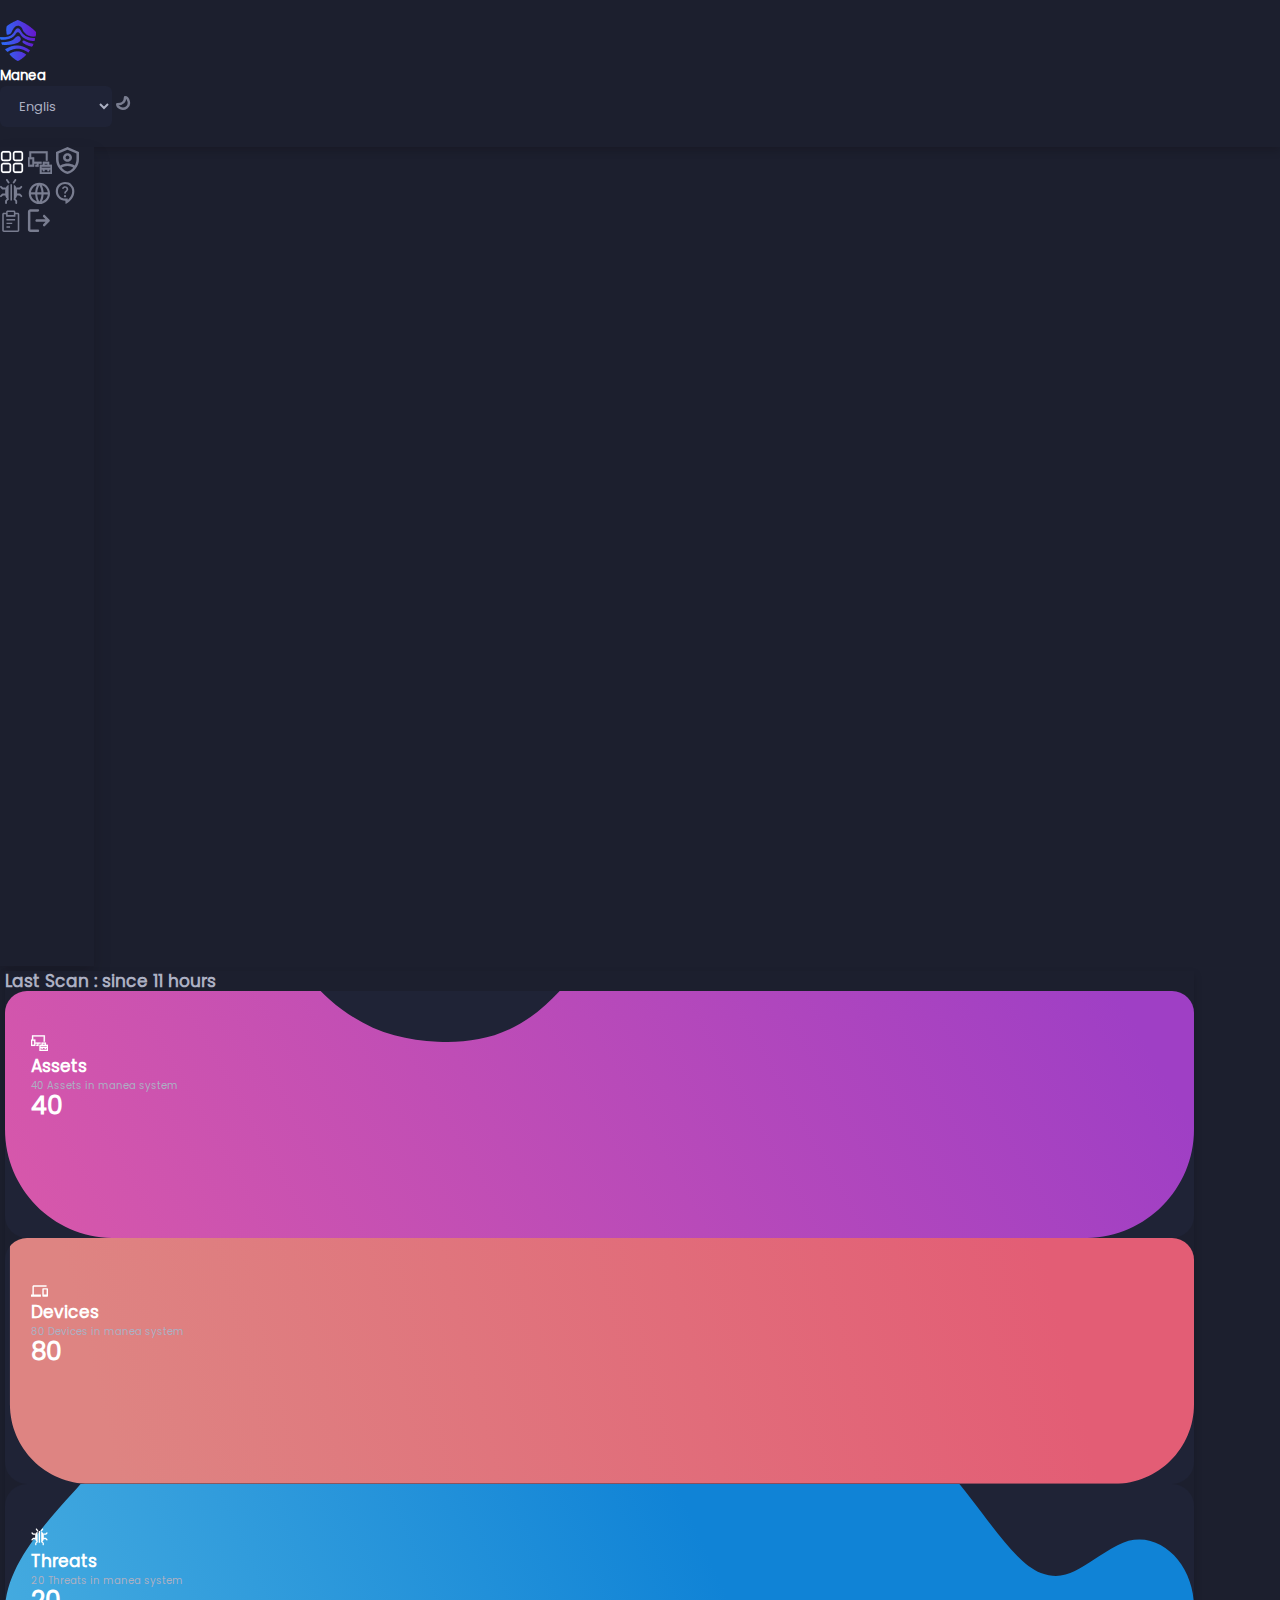
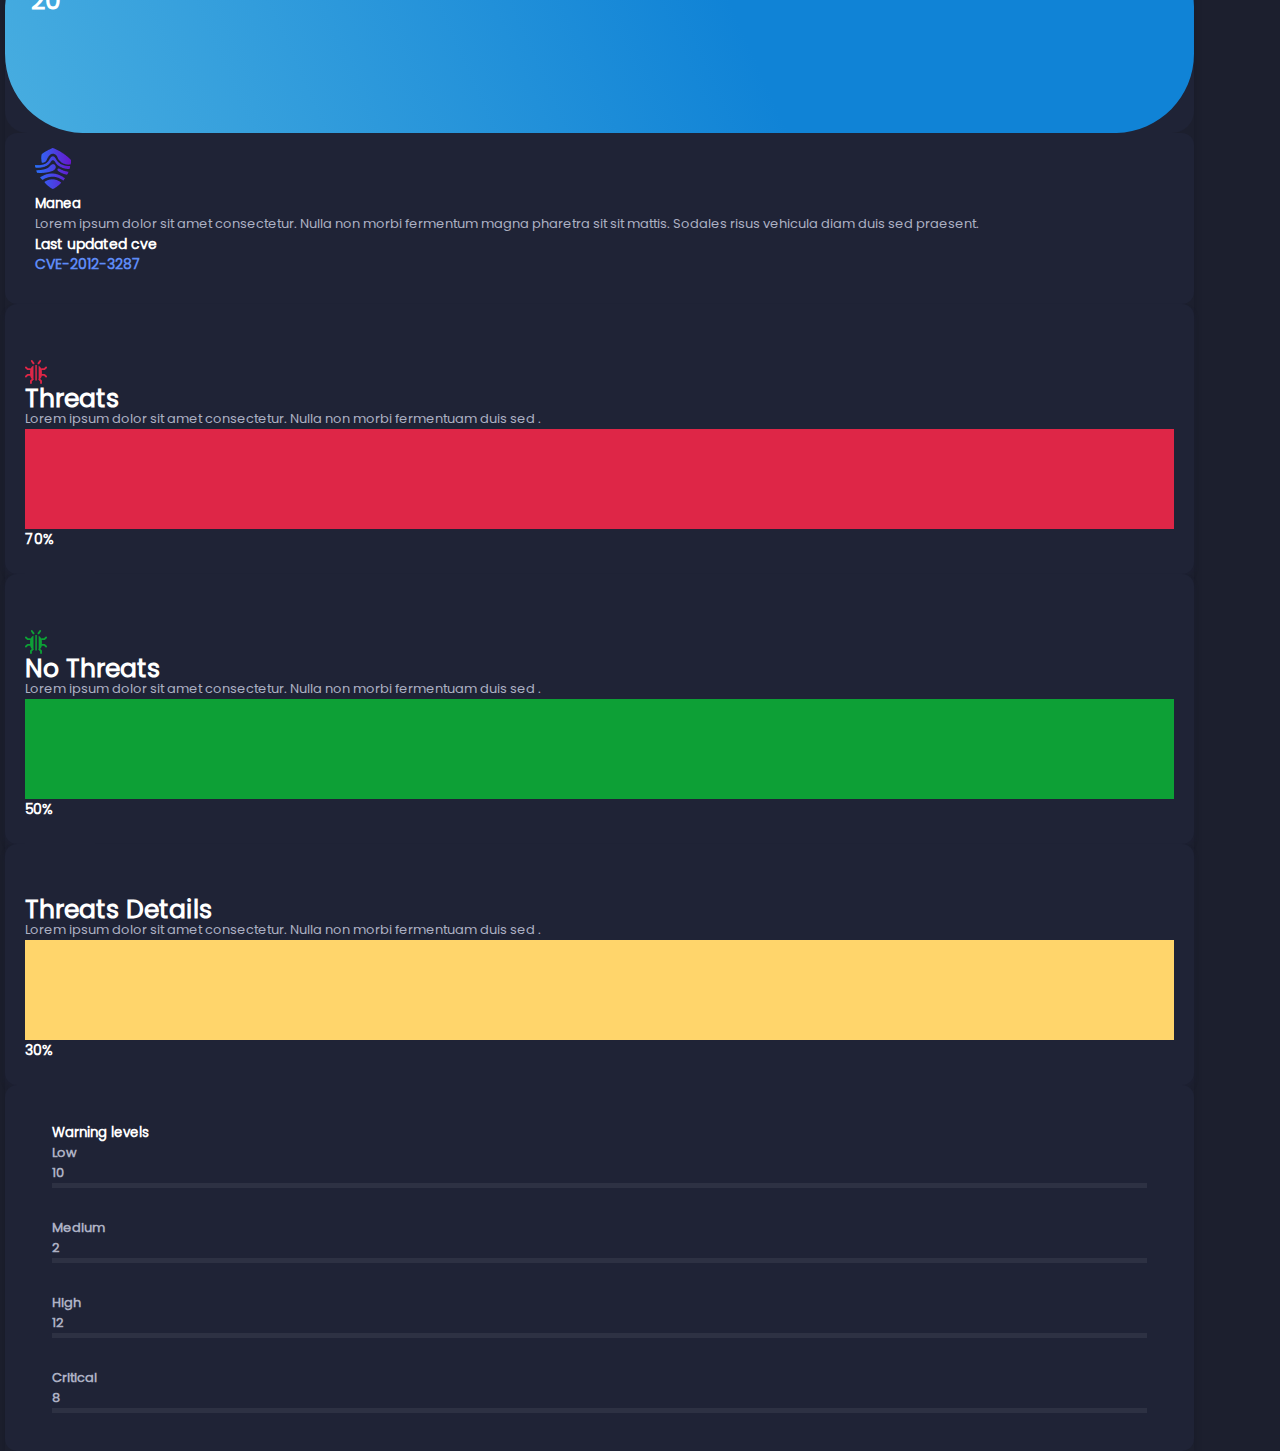
==== index.html @ aff46cee "v1" ====
<!DOCTYPE html>
<html lang="en">
<head>
    <meta charset="utf-8"/>
    <meta name="viewport" content="width=device-width, initial-scale=1, shrink-to-fit=no"/>
    <meta http-equiv="X-UA-Compatible" content="IE=edge"/>
    <meta name="theme-color" content="#000000"/>
    <title>Title</title>
    <link href="https://cdn.jsdelivr.net/npm/bootstrap@5.0.2/dist/css/bootstrap.min.css" rel="stylesheet"
          integrity="sha384-EVSTQN3/azprG1Anm3QDgpJLIm9Nao0Yz1ztcQTwFspd3yD65VohhpuuCOmLASjC"
          crossorigin="anonymous">
    <link href="assets/css/style.css" rel="stylesheet" type="text/css"/>

</head>
<body>
<header>
    <div class="container g-0">
        <div class="row g-0">
            <div class="col-md-6 my-2 my-md-auto">
                <img src="assets/images/logo.png" width="36" height="41" alt="manea logo">
                <h5 class="font-size-20 d-inline-block ms-1 align-middle mb-0">Manea</h5>
            </div>
            <div class="col-md-6 my-2 my-md-auto text-end">
                <select class="form-select d-inline-block" aria-label="Default select example">
                    <option value="en" selected>English</option>
                    <option value="ar">Arabic</option>
                </select>
                <a href="" class="ms-3"><img src="assets/images/moon.svg" width="15" alt=""></a>
            </div>
        </div>
    </div>
</header>
<main>
    <div class="main d-flex">
        <div class="sidebar width-94">
            <div class="text-center position-relative h-100 pb-5">
                <a href="" class="pt-50 d-block"><img src="assets/images/home-active.svg" width="24" alt=""></a>
                <a href="" class="pt-50 d-block"><img src="assets/images/asset.svg" width="24" alt=""></a>
                <a href="" class="pt-50 d-block"><img src="assets/images/shield.svg" width="23" alt=""></a>
                <a href="" class="pt-50 d-block"><img src="assets/images/bug.svg" width="23" alt=""></a>
                <a href="" class="pt-50 d-block"><img src="assets/images/global.svg" width="23" alt=""></a>
                <a href="" class="pt-50 d-block"><img src="assets/images/support.svg" width="23" alt=""></a>
                <a href="" class="pt-50 d-block"><img src="assets/images/report.svg" width="23" alt=""></a>
                <a href="" class="pt-80 d-block"><img src="assets/images/logout.svg" width="23" alt=""></a>
            </div>
        </div>
        <div class="width-calc ps-2 pt-4 pb-5">
            <div class="row mx-auto w-100 g-0">
                <div class="col-md-12">
                    <h5 class="text-end pe-5 font-17 text-muted mb-2">Last Scan : <span>since 11 hours</span></h5>
                </div>
                <div class="col-md-8 my-2 my-md-auto">
                    <div class="row w-100 mx-auto">
                        <div class="col-md-4">
                            <div class="first-card card-padding rounded-card">
                                <div class="row">
                                    <div class="col-9">
                                        <img src="assets/images/asset-active.svg" class="align-middle" width="17" alt="image">
                                        <h5 class="font-17 d-inline-block ms-1 mb-0 align-middle">Assets</h5>
                                        <p class="mt-2 text-muted font-10">40 Assets in manea system </p>
                                    </div>
                                    <div class="col-3">
                                        <h5 class="font-25">40</h5>
                                    </div>
                                </div>
                            </div>
                        </div>
                        <div class="col-md-4">
                            <div class="second-card card-padding rounded-card">
                                <div class="row">
                                    <div class="col-9">
                                        <img src="assets/images/icon-devices.svg" class="align-middle" width="17" alt="image">
                                        <h5 class="font-17 d-inline-block ms-1 mb-0 align-middle">Devices</h5>
                                        <p class="mt-2 text-muted font-10">80 Devices in manea system </p>
                                    </div>
                                    <div class="col-3">
                                        <h5 class="font-25">80</h5>
                                    </div>
                                </div>
                            </div>
                        </div>
                        <div class="col-md-4">
                            <div class="third-card card-padding rounded-card">
                                <div class="row">
                                    <div class="col-9">
                                        <img src="assets/images/icon-bug.svg" class="align-middle" width="17" alt="image">
                                        <h5 class="font-17 d-inline-block ms-1 mb-0 align-middle">Threats</h5>
                                        <p class="mt-2 text-muted font-10">20 Threats in manea system </p>
                                    </div>
                                    <div class="col-3">
                                        <h5 class="font-25">20</h5>
                                    </div>
                                </div>
                            </div>
                        </div>

                    </div>
                </div>
                <div class="col-md-4 my-2 my-md-auto">
                    <div class="ps-5 pe-3">
                        <div class="rounded-card-scan bg-sub padding-card-scan text-center">
                            <img src="assets/images/logo.png" width="36" height="41" alt="manea logo">
                            <h5 class="font-size-20 d-inline-block ms-1 align-middle mb-0">Manea</h5>
                            <p class="font-13 fw-400 text-muted mt-3">Lorem ipsum dolor sit amet consectetur. Nulla non morbi fermentum magna pharetra sit sit mattis. Sodales risus vehicula diam duis sed praesent.</p>
                            <div class="row mx-auto w-100 mt-4">
                                <div class="col-md-6 my-2 my-md-auto text-start">
                                    <h5 class="font-14 mb-0">Last updated cve</h5>
                                </div>
                                <div class="col-md-6 my-2 my-md-auto text-end">
                                    <h5 class="text-primary font-14 mb-0">CVE-2012-3287</h5>
                                </div>
                            </div>
                        </div>
                    </div>
                </div>
            </div>
            <div class="row mx-auto w-100 g-0 mt-5">
                <div class="col-md-8 my-2 my-md-auto">
                    <div class="row w-100 mx-auto">
                        <div class="col-md-4">
                            <div class="card-padding-statistics bg-sub shadow-card rounded-card-scan text-center">
                                <img src="assets/images/bug-danger.svg" class="align-middle" width="22" alt="image">
                                <h5 class="font-25 d-inline-block ms-1 mb-0 align-middle">Threats</h5>
                                <p class="my-4 text-center text-muted fw-400 font-13">Lorem ipsum dolor sit amet consectetur. Nulla non morbi fermentuam duis sed .</p>
                                <div class="width-85 height-85 overflow-hidden bg-sub-progress rounded-circle d-flex justify-content-center position-relative align-items-center mx-auto">
                                    <div class="bg-danger-progress-circle w-100 height-100 position-absolute" style="left: calc(-100% + 70%)"></div>
                                    <div class="width-70 height-70 bg-sub d-flex justify-content-center align-items-center mx-auto rounded-circle" style="position: absolute ; z-index: 10">
                                        <h5 class="font-14 mb-0">70%</h5>
                                    </div>
                                </div>

                            </div>
                        </div>
                        <div class="col-md-4">
                            <div class="card-padding-statistics position-relative bg-sub shadow-card rounded-card-scan text-center">
                                <img src="assets/images/bug-success.svg" class="align-middle" width="22" alt="image">
                                <h5 class="font-25 d-inline-block ms-1 mb-0 align-middle">No Threats</h5>
                                <p class="my-4 text-center text-muted fw-400 font-13">Lorem ipsum dolor sit amet consectetur. Nulla non morbi fermentuam duis sed .</p>
                                <div class="width-85 height-85 overflow-hidden bg-sub-progress rounded-circle d-flex justify-content-center position-relative align-items-center mx-auto">
                                    <div class="bg-success w-100 height-100 position-absolute" style="left: calc(-100% + 50%)"></div>
                                    <div class="width-70 height-70 bg-sub d-flex justify-content-center align-items-center mx-auto rounded-circle" style="position: absolute ; z-index: 10">
                                        <h5 class="font-14 mb-0">50%</h5>
                                    </div>
                                </div>
                            </div>
                        </div>
                        <div class="col-md-4">
                            <div class="card-padding-statistics bg-sub shadow-card rounded-card-scan text-center">
                                <h5 class="font-25 d-inline-block ms-1 mb-0 align-middle">Threats Details</h5>
                                <p class="my-4 text-center text-muted fw-400 font-13">Lorem ipsum dolor sit amet consectetur. Nulla non morbi fermentuam duis sed .</p>
                                <div class="width-85 height-85 overflow-hidden bg-sub-progress rounded-circle d-flex justify-content-center position-relative align-items-center mx-auto">
                                    <div class="bg-warning w-100 height-100 position-absolute" style="left: calc(-100% + 30%)"></div>
                                    <div class="width-70 height-70 bg-sub d-flex justify-content-center align-items-center mx-auto rounded-circle" style="position: absolute ; z-index: 10">
                                        <h5 class="font-14 mb-0">30%</h5>
                                    </div>
                                </div>

                            </div>
                        </div>
                    </div>
                </div>
                <div class="col-md-4 my-2 my-md-auto">
                    <div class="ps-5 pe-3">
                        <div class="rounded-card-scan bg-sub padding-card-progress text-start">
                            <h5 class="font-size-20 mb-0">Warning levels</h5>
                            <div class="py-3">
                                <div class="progress-content">
                                    <div class="d-flex justify-content-between">
                                        <h5 class="text-muted font-13">Low</h5>
                                        <h5 class="text-muted font-13">10</h5>
                                    </div>
                                    <div class="progress mb-30">
                                        <div class="progress-bar rounded-right-3 bg-success" role="progressbar" style="width: 25%" aria-valuenow="25" aria-valuemin="0" aria-valuemax="100"></div>
                                    </div>
                                </div>
                                <div class="progress-content">
                                    <div class="d-flex justify-content-between">
                                        <h5 class="text-muted font-13">Medium</h5>
                                        <h5 class="text-muted font-13">2</h5>
                                    </div>
                                    <div class="progress mb-30">
                                        <div class="progress-bar rounded-right-3 bg-warning" role="progressbar" style="width: 50%" aria-valuenow="25" aria-valuemin="0" aria-valuemax="100"></div>
                                    </div>
                                </div>
                                <div class="progress-content">
                                    <div class="d-flex justify-content-between">
                                        <h5 class="text-muted font-13">High</h5>
                                        <h5 class="text-muted font-13">12</h5>
                                    </div>
                                    <div class="progress mb-30">
                                        <div class="progress-bar rounded-right-3 bg-danger" role="progressbar" style="width: 85%" aria-valuenow="25" aria-valuemin="0" aria-valuemax="100"></div>
                                    </div>
                                </div>
                                <div class="progress-content">
                                    <div class="d-flex justify-content-between">
                                        <h5 class="text-muted font-13">Critical</h5>
                                        <h5 class="text-muted font-13">8</h5>
                                    </div>
                                    <div class="progress">
                                        <div class="progress-bar rounded-right-3 bg-very-danger" role="progressbar" style="width: 25%" aria-valuenow="25" aria-valuemin="0" aria-valuemax="100"></div>
                                    </div>
                                </div>
                            </div>
                        </div>
                    </div>
                </div>
            </div>
        </div>
    </div>
</main>
<script src="https://cdn.jsdelivr.net/npm/bootstrap@5.0.2/dist/js/bootstrap.min.js"
        integrity="sha384-cVKIPhGWiC2Al4u+LWgxfKTRIcfu0JTxR+EQDz/bgldoEyl4H0zUF0QKbrJ0EcQF"
        crossorigin="anonymous"></script>
</body>
</html>
---- assets/css/style.css ----
:root {
  --main: #4286f4;
}

@font-face {
  src: url("../fonts/Poppins-Regular.ttf");
  font-family: "main";
}
:root {
  --main: #FFFFFF;
  --sub: #ACB0C3;
  --label:#F2F2F2;
  --sub-href: #797D90;
  --primary: #5E8BF6;
  --bg-main: #1C1F2E;
  --bg-sub: #1F2336;
  --shadow-main: 0px 4px 8px rgba(11, 8, 8, 0.17);
  --shadow-sidebar: 0px 8px 16px rgba(11, 8, 8, 0.17);
  --shadow-card: 0px 4px 4px #1D2032;
  --shadow-input: 0px 2px 4px rgba(0, 0, 0, 0.05);
  --shadow-tabs: 0px 2px 4px rgba(0, 0, 0, 0.15);
  --rounded-main: 22px;
}

* {
  -webkit-box-sizing: border-box;
  -moz-box-sizing: border-box;
  box-sizing: border-box;
  font-family: "main", sans-serif;
  margin: 0;
  padding: 0;
  line-height: 20px;
}

body {
  margin: 0;
  padding: 0;
  background-color: var(--bg-main);
  color: var(--main);
  font-family: "main", sans-serif;
  font-weight: 600;
}
body a {
  color: var(--sub-href) !important;
  text-decoration: none;
}
body a :hover {
  color: var(--sub-href) !important;
}
body .text-label {
  color: var(--label);
}
body .text-muted {
  color: var(--sub);
}
body .font-17 {
  font-size: 17px;
}
body .font-25 {
  font-size: 25px;
}
body .font-10 {
  font-size: 10px;
  font-weight: 400;
}
body .font-13 {
  font-size: 13px;
}
body .font-16 {
  font-size: 16px !important;
}
body .fw-400 {
  font-weight: 400;
  line-height: 20px;
}
body .font-14 {
  font-size: 14px !important;
}
body .bg-sub {
  background-color: var(--bg-sub);
}
body .text-primary {
  color: var(--primary) !important;
}
body .border-primary {
  border-color: var(--primary);
}
body .padding-card-scan {
  padding: 15px 30px 30px 30px;
}
body .card-padding-statistics {
  padding: 56px 20px 60px 20px;
}
body .padding-card-progress {
  padding: 38px 47px 38px 47px;
}
body .shadow-card {
  box-shadow: var(--shadow-card);
}
body .shadow-input {
  box-shadow: var(--shadow-input);
}
body .bg-button {
  background-image: linear-gradient(to right, #5A29D6, #3859EE);
}
body .rounded-8 {
  border-radius: 8px !important;
}
body .btn:hover {
  color: var(--label);
}
body .border-muted {
  border-color: rgba(121, 125, 144, 0.1) !important;
}
body header {
  background-color: var(--bg-main);
  box-shadow: var(--shadow-main);
  padding: 20px 0 !important;
}
body select {
  background-color: var(--bg-sub) !important;
  width: 112px !important;
  border: 0 !important;
  font-size: 13px !important;
  display: inline-block !important;
  color: var(--sub) !important;
  font-family: "main", sans-serif !important;
  padding: 10px 40px 10px 15px !important;
  border-radius: 6px !important;
}
body select option:checked {
  color: var(--sub);
}
body .form-select:focus {
  border: 0 !important;
  box-shadow: 0 0 0 !important;
}
body main .width-94 {
  width: 94px;
  background-color: var(--bg-main);
  box-shadow: var(--shadow-sidebar);
  min-height: calc(100vh - 81px);
}
body main .padding-input {
  padding: 11px 15px;
}
body main .padding-button {
  padding: 11px 60px;
}
body main .padding-button-cancel {
  padding: 11px 45px;
}
body main .pt-80 {
  padding-top: 80px;
}
body main .pt-50 {
  padding-top: 50px !important;
}
body main .pb-50 {
  padding-bottom: 50px;
}
body main .mb-30 {
  margin-bottom: 30px;
}
body main .width-calc {
  background-color: var(--bg-main);
  box-shadow: var(--shadow-main);
  width: calc(100% - 91px);
  min-height: calc(100vh - 81px);
  margin-top: 5px;
  margin-left: 5px;
}
body main .width-calc .card-padding {
  background-color: var(--bg-sub);
  padding: 44px 26px 122px 26px;
}
body main .width-calc .rounded-card {
  border-radius: var(--rounded-main);
}
body main .width-calc .rounded-top-4 {
  border-top-left-radius: 4px;
  border-top-right-radius: 4px;
}
body main .width-calc .first-card {
  background-image: url("../images/bg-assets.svg");
  background-position: bottom;
  background-size: 100%;
  background-repeat: no-repeat;
}
body main .width-calc .second-card {
  background-image: url("../images/bg-devices.svg");
  background-position: bottom;
  background-size: 100%;
  background-repeat: no-repeat;
}
body main .width-calc .third-card {
  background-image: url("../images/bg-threats.svg");
  background-position: bottom;
  background-size: 100%;
  background-repeat: no-repeat;
}
body main .width-calc .rounded-card-scan {
  border-radius: 12px;
}
body main .width-calc .width-70 {
  width: 70px;
}
body main .width-calc .height-70 {
  height: 70px;
}
body main .width-calc .height-100 {
  height: 100px;
}
body main .width-calc .max-w-75 {
  max-width: 75%;
}
body main .width-calc .w-80 {
  width: 80%;
}
body main .width-calc .height-85 {
  height: 85px;
}
body main .width-calc .w-20 {
  width: 20%;
}
body main .width-calc .progress {
  height: 5px;
}
body main .width-calc .rounded-right-3 {
  border-bottom-right-radius: 2px;
  border-top-right-radius: 2px;
}
body main .width-calc .progress {
  background-color: #2D3143;
}
body main .width-calc .bg-sub-progress {
  background-color: #242738;
}
body main .width-calc .bg-success {
  background-color: #0DA036 !important;
}
body main .width-calc .bg-warning {
  background-color: #FFD56B;
}
body main .width-calc .bg-danger {
  background-color: #F94F38 !important;
}
body main .width-calc .bg-very-danger {
  background-color: #FF0000;
}
body main .width-calc .bg-danger-progress-circle {
  background-color: #DE2647 !important;
}
body main .width-calc .form-control:visited {
  outline: none !important;
}
body main .width-calc .form-control:focus {
  background-color: var(--bg-sub);
  box-shadow: var(--shadow-input);
  color: var(--label);
  font-size: 14px;
  border: 0 !important;
}
body main .width-calc .nav-tabs .nav-item.show .nav-link, body main .width-calc .nav-tabs .nav-link.active {
  color: var(--label);
  background-color: var(--bg-main);
  border: 1px solid transparent !important;
}
body main .width-calc .nav-tabs .nav-link:focus, body main .width-calc .nav-tabs .nav-link:hover {
  color: var(--label);
  border: 1px solid transparent !important;
}
body main .width-calc .nav-tabs .nav-item .nav-link {
  padding: 16px 60px;
  margin: 0 !important;
}

/*# sourceMappingURL=style.css.map */
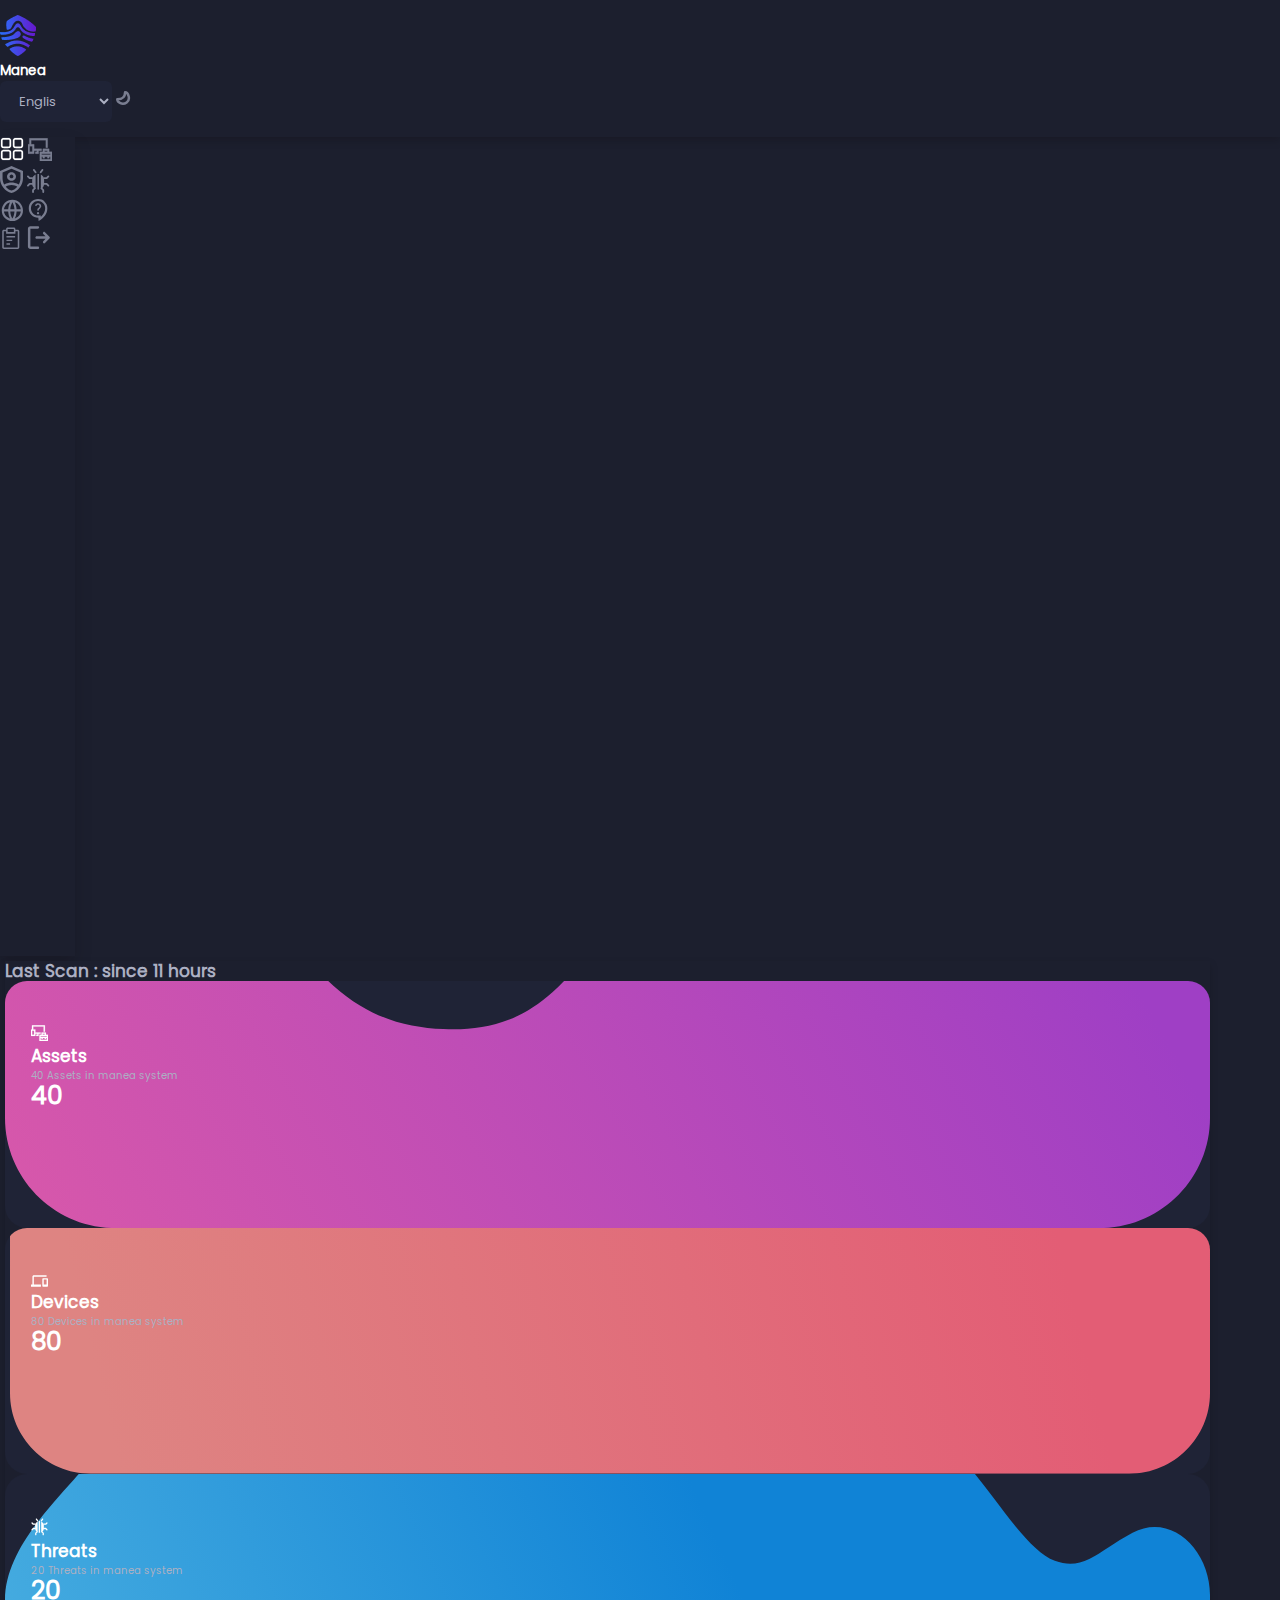
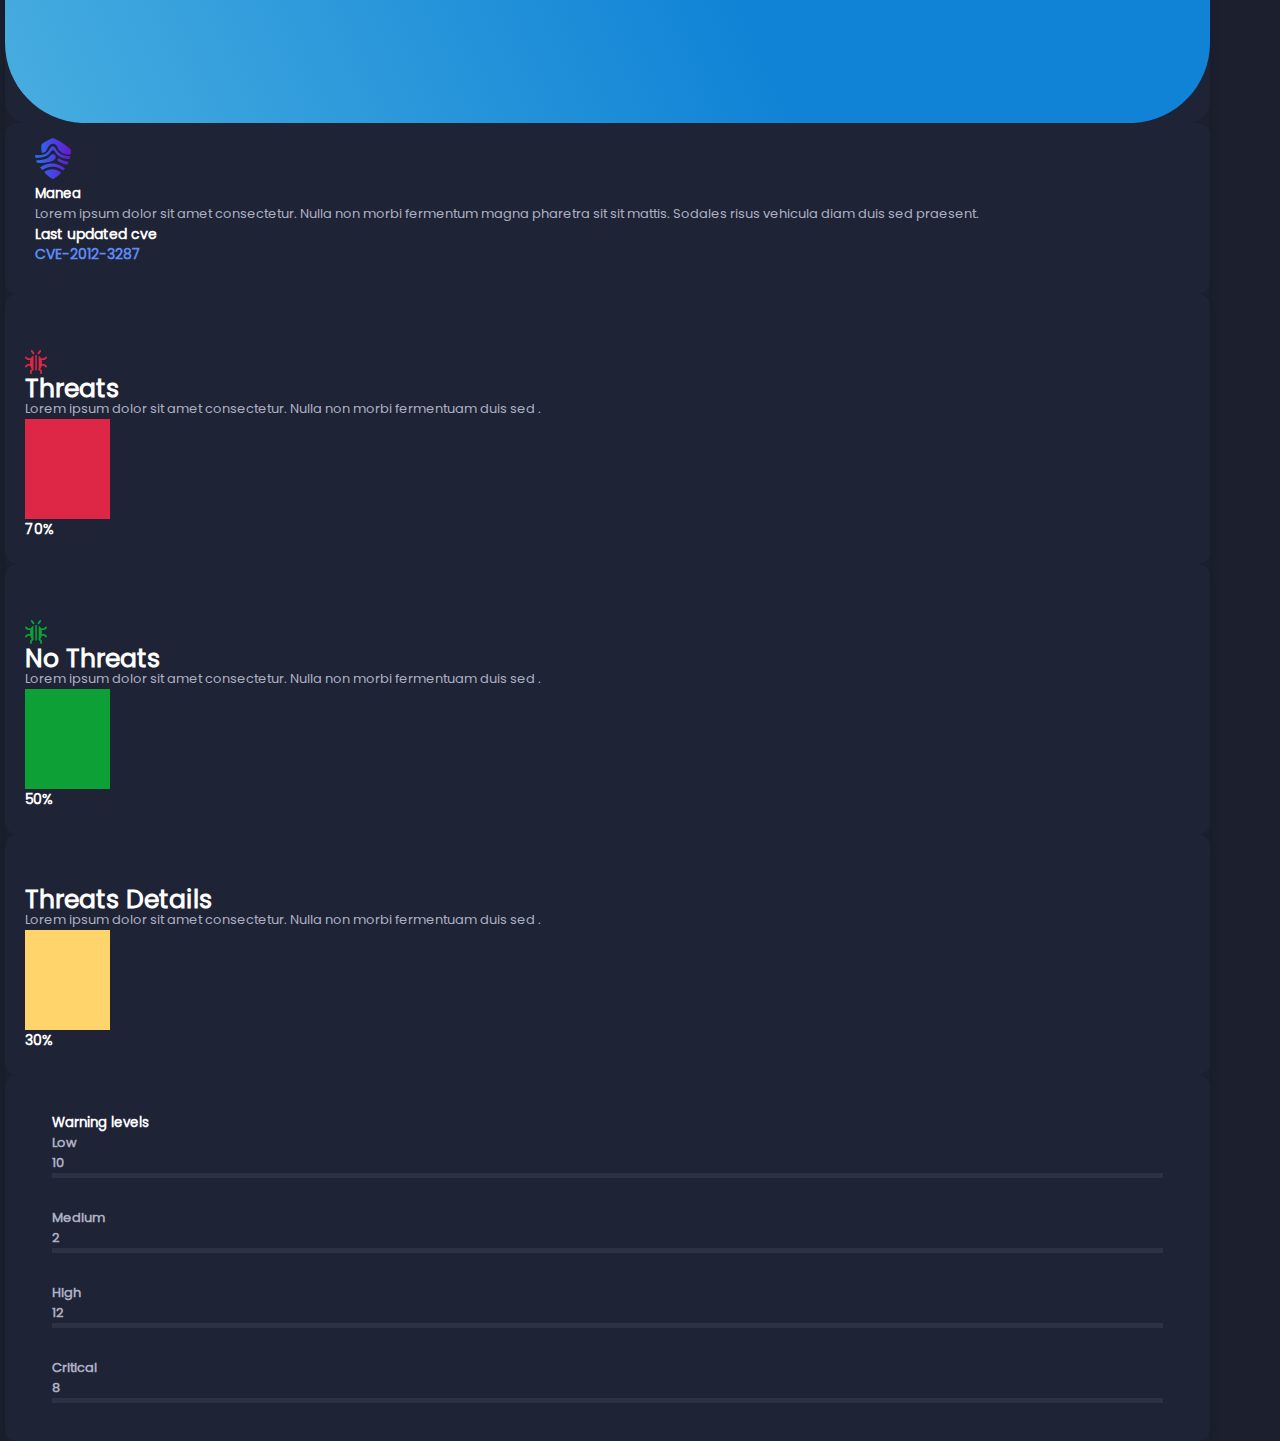
==== commit 96281528: "v2" ====
--- a/index.html
+++ b/index.html
@@ -14,14 +14,14 @@
 </head>
 <body>
 <header>
-    <div class="container g-0">
-        <div class="row g-0">
-            <div class="col-md-6 my-2 my-md-auto">
+    <div class="container">
+        <div class="row mx-auto w-100 g-0">
+            <div class="col-6 my-2 my-md-auto">
                 <img src="assets/images/logo.png" width="36" height="41" alt="manea logo">
                 <h5 class="font-size-20 d-inline-block ms-1 align-middle mb-0">Manea</h5>
             </div>
-            <div class="col-md-6 my-2 my-md-auto text-end">
-                <select class="form-select d-inline-block" aria-label="Default select example">
+            <div class="col-6 my-2 my-md-auto text-end">
+                <select class="form-select d-inline-block border border-muted" aria-label="Default select example">
                     <option value="en" selected>English</option>
                     <option value="ar">Arabic</option>
                 </select>
@@ -34,9 +34,9 @@
     <div class="main d-flex">
         <div class="sidebar width-94">
             <div class="text-center position-relative h-100 pb-5">
-                <a href="" class="pt-50 d-block"><img src="assets/images/home-active.svg" width="24" alt=""></a>
-                <a href="" class="pt-50 d-block"><img src="assets/images/asset.svg" width="24" alt=""></a>
-                <a href="" class="pt-50 d-block"><img src="assets/images/shield.svg" width="23" alt=""></a>
+                <a href="index.html" class="pt-50 d-block"><img src="assets/images/home-active.svg" width="24" alt=""></a>
+                <a href="all-asset.html" class="pt-50 d-block"><img src="assets/images/asset.svg" width="24" alt=""></a>
+                <a href="user-configuration.html" class="pt-50 d-block"><img src="assets/images/shield.svg" width="23" alt=""></a>
                 <a href="" class="pt-50 d-block"><img src="assets/images/bug.svg" width="23" alt=""></a>
                 <a href="" class="pt-50 d-block"><img src="assets/images/global.svg" width="23" alt=""></a>
                 <a href="" class="pt-50 d-block"><img src="assets/images/support.svg" width="23" alt=""></a>
@@ -51,7 +51,7 @@
                 </div>
                 <div class="col-md-8 my-2 my-md-auto">
                     <div class="row w-100 mx-auto">
-                        <div class="col-md-4">
+                        <div class="col-md-4 my-2 my-md-auto">
                             <div class="first-card card-padding rounded-card">
                                 <div class="row">
                                     <div class="col-9">
@@ -65,7 +65,7 @@
                                 </div>
                             </div>
                         </div>
-                        <div class="col-md-4">
+                        <div class="col-md-4 my-2 my-md-auto">
                             <div class="second-card card-padding rounded-card">
                                 <div class="row">
                                     <div class="col-9">
@@ -79,7 +79,7 @@
                                 </div>
                             </div>
                         </div>
-                        <div class="col-md-4">
+                        <div class="col-md-4 my-2 my-md-auto">
                             <div class="third-card card-padding rounded-card">
                                 <div class="row">
                                     <div class="col-9">
@@ -97,16 +97,16 @@
                     </div>
                 </div>
                 <div class="col-md-4 my-2 my-md-auto">
-                    <div class="ps-5 pe-3">
+                    <div class="px-2 ps-md-5 pe-md-3">
                         <div class="rounded-card-scan bg-sub padding-card-scan text-center">
                             <img src="assets/images/logo.png" width="36" height="41" alt="manea logo">
                             <h5 class="font-size-20 d-inline-block ms-1 align-middle mb-0">Manea</h5>
                             <p class="font-13 fw-400 text-muted mt-3">Lorem ipsum dolor sit amet consectetur. Nulla non morbi fermentum magna pharetra sit sit mattis. Sodales risus vehicula diam duis sed praesent.</p>
                             <div class="row mx-auto w-100 mt-4">
-                                <div class="col-md-6 my-2 my-md-auto text-start">
+                                <div class="col-6 my-2 my-md-auto text-start">
                                     <h5 class="font-14 mb-0">Last updated cve</h5>
                                 </div>
-                                <div class="col-md-6 my-2 my-md-auto text-end">
+                                <div class="col-6 my-2 my-md-auto text-end">
                                     <h5 class="text-primary font-14 mb-0">CVE-2012-3287</h5>
                                 </div>
                             </div>
@@ -117,7 +117,7 @@
             <div class="row mx-auto w-100 g-0 mt-5">
                 <div class="col-md-8 my-2 my-md-auto">
                     <div class="row w-100 mx-auto">
-                        <div class="col-md-4">
+                        <div class="col-md-4 my-2 my-md-auto">
                             <div class="card-padding-statistics bg-sub shadow-card rounded-card-scan text-center">
                                 <img src="assets/images/bug-danger.svg" class="align-middle" width="22" alt="image">
                                 <h5 class="font-25 d-inline-block ms-1 mb-0 align-middle">Threats</h5>
@@ -131,7 +131,7 @@
 
                             </div>
                         </div>
-                        <div class="col-md-4">
+                        <div class="col-md-4 my-2 my-md-auto">
                             <div class="card-padding-statistics position-relative bg-sub shadow-card rounded-card-scan text-center">
                                 <img src="assets/images/bug-success.svg" class="align-middle" width="22" alt="image">
                                 <h5 class="font-25 d-inline-block ms-1 mb-0 align-middle">No Threats</h5>
@@ -144,7 +144,7 @@
                                 </div>
                             </div>
                         </div>
-                        <div class="col-md-4">
+                        <div class="col-md-4 my-2 my-md-auto">
                             <div class="card-padding-statistics bg-sub shadow-card rounded-card-scan text-center">
                                 <h5 class="font-25 d-inline-block ms-1 mb-0 align-middle">Threats Details</h5>
                                 <p class="my-4 text-center text-muted fw-400 font-13">Lorem ipsum dolor sit amet consectetur. Nulla non morbi fermentuam duis sed .</p>
@@ -160,7 +160,7 @@
                     </div>
                 </div>
                 <div class="col-md-4 my-2 my-md-auto">
-                    <div class="ps-5 pe-3">
+                    <div class="px-2 ps-md-5 pe-md-3">
                         <div class="rounded-card-scan bg-sub padding-card-progress text-start">
                             <h5 class="font-size-20 mb-0">Warning levels</h5>
                             <div class="py-3">
--- a/assets/css/style.css
+++ b/assets/css/style.css
@@ -44,9 +44,6 @@
   color: var(--sub-href) !important;
   text-decoration: none;
 }
-body a :hover {
-  color: var(--sub-href) !important;
-}
 body .text-label {
   color: var(--label);
 }
@@ -103,6 +100,9 @@
 body .bg-button {
   background-image: linear-gradient(to right, #5A29D6, #3859EE);
 }
+body .bg-main {
+  background-color: var(--bg-main);
+}
 body .rounded-8 {
   border-radius: 8px !important;
 }
@@ -115,7 +115,7 @@
 body header {
   background-color: var(--bg-main);
   box-shadow: var(--shadow-main);
-  padding: 20px 0 !important;
+  padding: 15px 0 !important;
 }
 body select {
   background-color: var(--bg-sub) !important;
@@ -132,11 +132,11 @@
   color: var(--sub);
 }
 body .form-select:focus {
-  border: 0 !important;
+  border: 1px solid transparent !important;
   box-shadow: 0 0 0 !important;
 }
 body main .width-94 {
-  width: 94px;
+  width: 75px;
   background-color: var(--bg-main);
   box-shadow: var(--shadow-sidebar);
   min-height: calc(100vh - 81px);
@@ -165,7 +165,7 @@
 body main .width-calc {
   background-color: var(--bg-main);
   box-shadow: var(--shadow-main);
-  width: calc(100% - 91px);
+  width: calc(100% - 75px);
   min-height: calc(100vh - 81px);
   margin-top: 5px;
   margin-left: 5px;
@@ -214,14 +214,26 @@
 body main .width-calc .max-w-75 {
   max-width: 75%;
 }
+body main .width-calc .max-w-100 {
+  max-width: 100%;
+}
 body main .width-calc .w-80 {
   width: 80%;
 }
+body main .width-calc .width-85 {
+  width: 85px;
+}
+body main .width-calc .w-35 {
+  width: 35%;
+}
 body main .width-calc .height-85 {
   height: 85px;
 }
 body main .width-calc .w-20 {
   width: 20%;
+}
+body main .width-calc .w-15 {
+  width: 15%;
 }
 body main .width-calc .progress {
   height: 5px;
@@ -251,6 +263,9 @@
 body main .width-calc .bg-danger-progress-circle {
   background-color: #DE2647 !important;
 }
+body main .width-calc .border-transparent {
+  border: 1px solid transparent;
+}
 body main .width-calc .form-control:visited {
   outline: none !important;
 }
@@ -259,7 +274,7 @@
   box-shadow: var(--shadow-input);
   color: var(--label);
   font-size: 14px;
-  border: 0 !important;
+  border: 1px solid transparent !important;
 }
 body main .width-calc .nav-tabs .nav-item.show .nav-link, body main .width-calc .nav-tabs .nav-link.active {
   color: var(--label);
@@ -274,5 +289,13 @@
   padding: 16px 60px;
   margin: 0 !important;
 }
+@media (max-width: 768px) {
+  body .w-20 {
+    width: 33% !important;
+  }
+  body .w-15 {
+    width: 20% !important;
+  }
+}
 
 /*# sourceMappingURL=style.css.map */
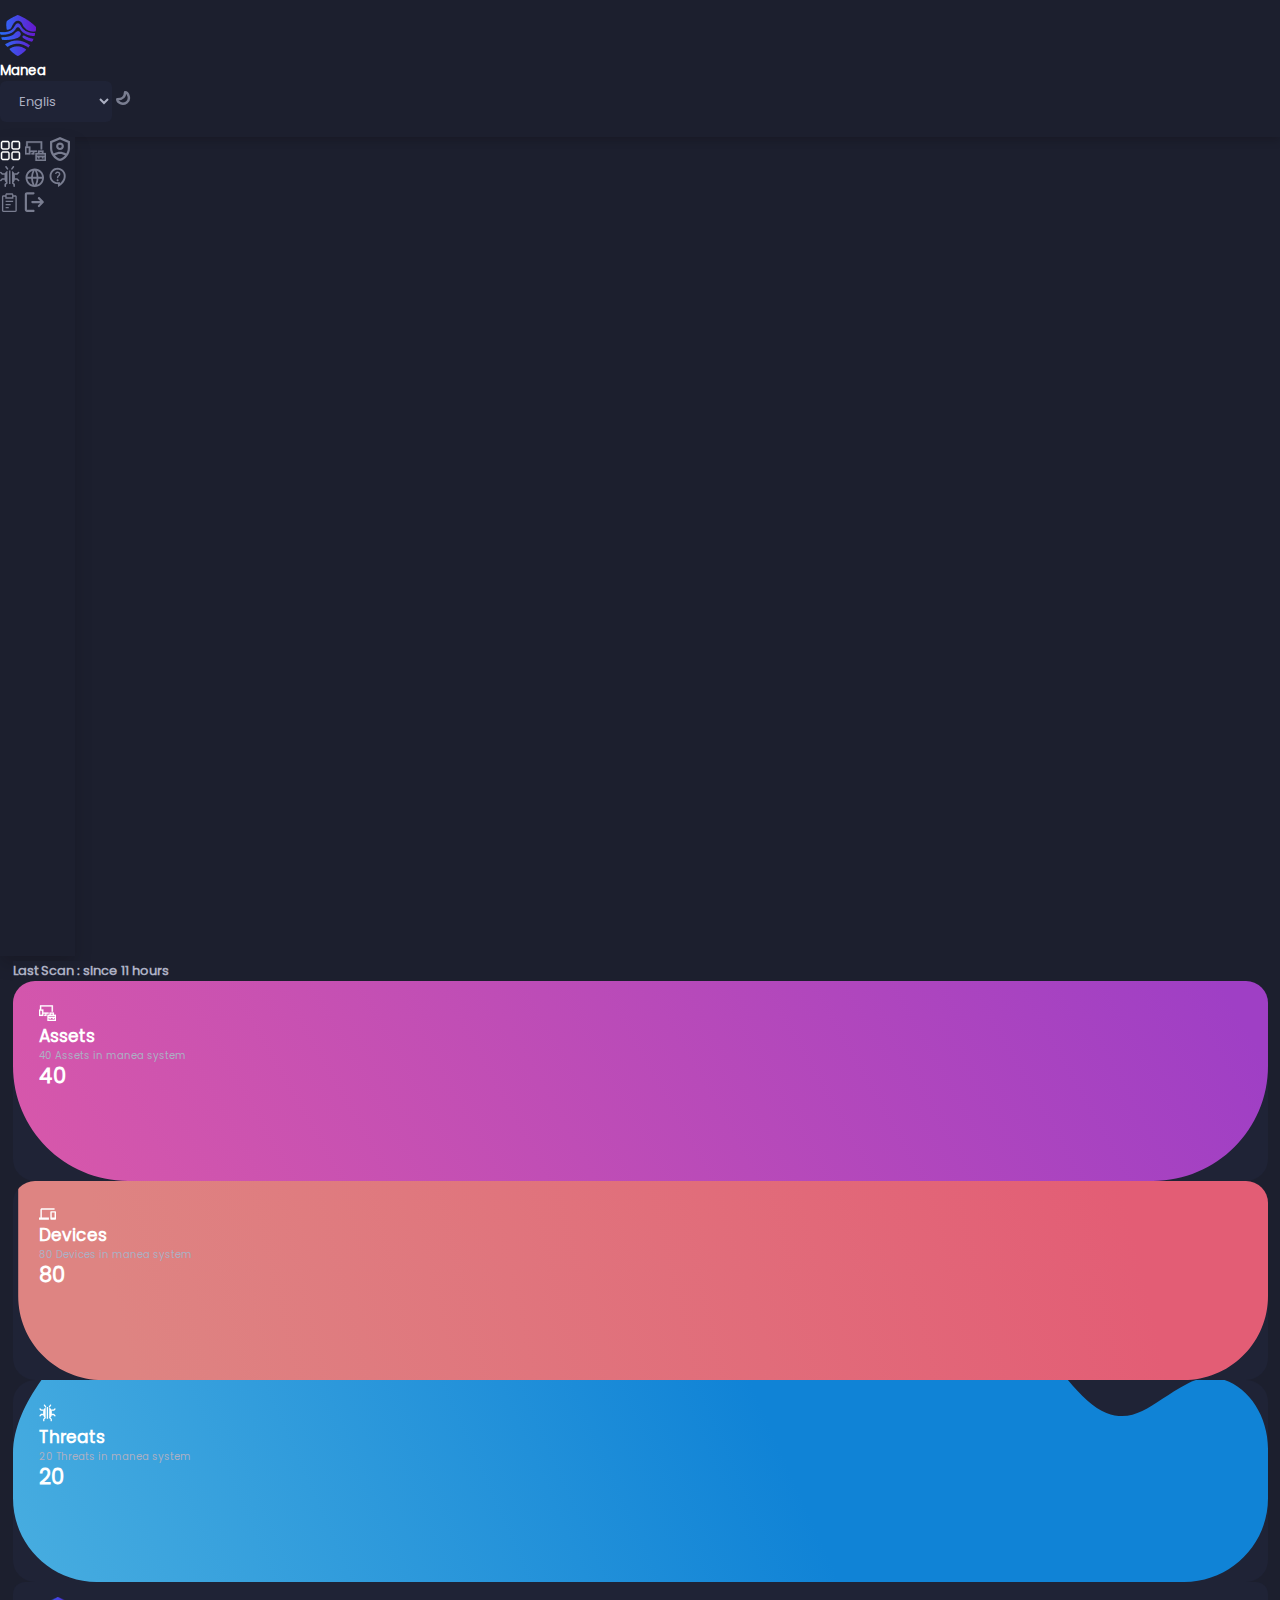
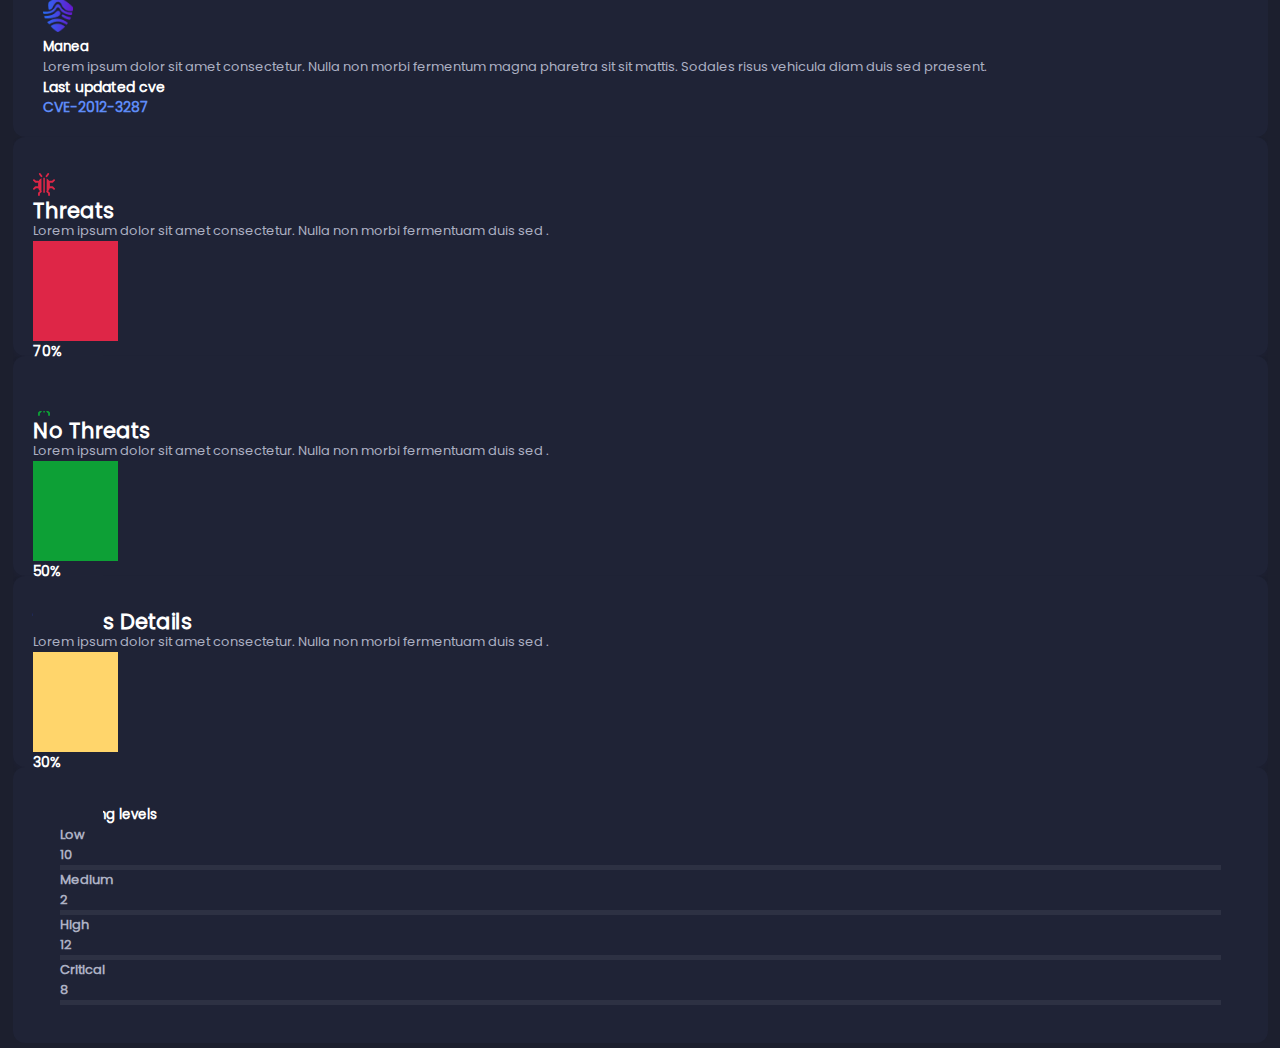
==== commit 464abf39: "v3" ====
--- a/index.html
+++ b/index.html
@@ -33,23 +33,23 @@
 <main>
     <div class="main d-flex">
         <div class="sidebar width-94">
-            <div class="text-center position-relative h-100 pb-5">
-                <a href="index.html" class="pt-50 d-block"><img src="assets/images/home-active.svg" width="24" alt=""></a>
-                <a href="all-asset.html" class="pt-50 d-block"><img src="assets/images/asset.svg" width="24" alt=""></a>
-                <a href="user-configuration.html" class="pt-50 d-block"><img src="assets/images/shield.svg" width="23" alt=""></a>
-                <a href="" class="pt-50 d-block"><img src="assets/images/bug.svg" width="23" alt=""></a>
-                <a href="" class="pt-50 d-block"><img src="assets/images/global.svg" width="23" alt=""></a>
-                <a href="" class="pt-50 d-block"><img src="assets/images/support.svg" width="23" alt=""></a>
-                <a href="" class="pt-50 d-block"><img src="assets/images/report.svg" width="23" alt=""></a>
-                <a href="" class="pt-80 d-block"><img src="assets/images/logout.svg" width="23" alt=""></a>
+            <div class="text-center position-relative h-100 pb-2">
+                <a href="index.html" class="pt-50 d-block"><img src="assets/images/home-active.svg" width="21" alt=""></a>
+                <a href="all-asset.html" class="pt-50 d-block"><img src="assets/images/asset.svg" width="21" alt=""></a>
+                <a href="user-configuration.html" class="pt-50 d-block"><img src="assets/images/shield.svg" width="20" alt=""></a>
+                <a href="" class="pt-50 d-block"><img src="assets/images/bug.svg" width="20" alt=""></a>
+                <a href="" class="pt-50 d-block"><img src="assets/images/global.svg" width="20" alt=""></a>
+                <a href="" class="pt-50 d-block"><img src="assets/images/support.svg" width="20" alt=""></a>
+                <a href="" class="pt-50 d-block"><img src="assets/images/report.svg" width="20" alt=""></a>
+                <a href="" class="pt-50 d-block"><img src="assets/images/logout.svg" width="20" alt=""></a>
             </div>
         </div>
-        <div class="width-calc ps-2 pt-4 pb-5">
+        <div class="width-calc ps-2 pt-2 pb-5">
             <div class="row mx-auto w-100 g-0">
                 <div class="col-md-12">
-                    <h5 class="text-end pe-5 font-17 text-muted mb-2">Last Scan : <span>since 11 hours</span></h5>
-                </div>
-                <div class="col-md-8 my-2 my-md-auto">
+                    <h5 class="text-end pe-5 font-13 text-muted mb-2">Last Scan : <span>since 11 hours</span></h5>
+                </div>
+                <div class="col-md-8 my-2 my-md-0">
                     <div class="row w-100 mx-auto">
                         <div class="col-md-4 my-2 my-md-auto">
                             <div class="first-card card-padding rounded-card">
@@ -96,13 +96,13 @@
 
                     </div>
                 </div>
-                <div class="col-md-4 my-2 my-md-auto">
+                <div class="col-md-4 my-2 my-md-0">
                     <div class="px-2 ps-md-5 pe-md-3">
                         <div class="rounded-card-scan bg-sub padding-card-scan text-center">
-                            <img src="assets/images/logo.png" width="36" height="41" alt="manea logo">
+                            <img src="assets/images/logo.png" width="30" alt="manea logo">
                             <h5 class="font-size-20 d-inline-block ms-1 align-middle mb-0">Manea</h5>
-                            <p class="font-13 fw-400 text-muted mt-3">Lorem ipsum dolor sit amet consectetur. Nulla non morbi fermentum magna pharetra sit sit mattis. Sodales risus vehicula diam duis sed praesent.</p>
-                            <div class="row mx-auto w-100 mt-4">
+                            <p class="font-13 fw-400 text-muted mt-2">Lorem ipsum dolor sit amet consectetur. Nulla non morbi fermentum magna pharetra sit sit mattis. Sodales risus vehicula diam duis sed praesent.</p>
+                            <div class="row mx-auto w-100 mt-2">
                                 <div class="col-6 my-2 my-md-auto text-start">
                                     <h5 class="font-14 mb-0">Last updated cve</h5>
                                 </div>
@@ -114,7 +114,7 @@
                     </div>
                 </div>
             </div>
-            <div class="row mx-auto w-100 g-0 mt-5">
+            <div class="row mx-auto w-100 g-0 mt-3">
                 <div class="col-md-8 my-2 my-md-auto">
                     <div class="row w-100 mx-auto">
                         <div class="col-md-4 my-2 my-md-auto">
@@ -169,7 +169,7 @@
                                         <h5 class="text-muted font-13">Low</h5>
                                         <h5 class="text-muted font-13">10</h5>
                                     </div>
-                                    <div class="progress mb-30">
+                                    <div class="progress mb-3">
                                         <div class="progress-bar rounded-right-3 bg-success" role="progressbar" style="width: 25%" aria-valuenow="25" aria-valuemin="0" aria-valuemax="100"></div>
                                     </div>
                                 </div>
@@ -178,7 +178,7 @@
                                         <h5 class="text-muted font-13">Medium</h5>
                                         <h5 class="text-muted font-13">2</h5>
                                     </div>
-                                    <div class="progress mb-30">
+                                    <div class="progress mb-3">
                                         <div class="progress-bar rounded-right-3 bg-warning" role="progressbar" style="width: 50%" aria-valuenow="25" aria-valuemin="0" aria-valuemax="100"></div>
                                     </div>
                                 </div>
@@ -187,7 +187,7 @@
                                         <h5 class="text-muted font-13">High</h5>
                                         <h5 class="text-muted font-13">12</h5>
                                     </div>
-                                    <div class="progress mb-30">
+                                    <div class="progress mb-3">
                                         <div class="progress-bar rounded-right-3 bg-danger" role="progressbar" style="width: 85%" aria-valuenow="25" aria-valuemin="0" aria-valuemax="100"></div>
                                     </div>
                                 </div>
--- a/assets/css/style.css
+++ b/assets/css/style.css
@@ -54,7 +54,7 @@
   font-size: 17px;
 }
 body .font-25 {
-  font-size: 25px;
+  font-size: 21px;
 }
 body .font-10 {
   font-size: 10px;
@@ -83,10 +83,10 @@
   border-color: var(--primary);
 }
 body .padding-card-scan {
-  padding: 15px 30px 30px 30px;
+  padding: 15px 30px 20px 30px;
 }
 body .card-padding-statistics {
-  padding: 56px 20px 60px 20px;
+  padding: 36px 20px 30px 20px;
 }
 body .padding-card-progress {
   padding: 38px 47px 38px 47px;
@@ -140,12 +140,13 @@
   background-color: var(--bg-main);
   box-shadow: var(--shadow-sidebar);
   min-height: calc(100vh - 81px);
+  margin-right: 5px;
 }
 body main .padding-input {
   padding: 11px 15px;
 }
 body main .padding-button {
-  padding: 11px 60px;
+  padding: 11px 35px;
 }
 body main .padding-button-cancel {
   padding: 11px 45px;
@@ -164,15 +165,15 @@
 }
 body main .width-calc {
   background-color: var(--bg-main);
-  box-shadow: var(--shadow-main);
-  width: calc(100% - 75px);
+  width: 100%;
+  max-width: 1255px;
   min-height: calc(100vh - 81px);
-  margin-top: 5px;
-  margin-left: 5px;
+  margin: 5px auto;
+  overflow-x: hidden;
 }
 body main .width-calc .card-padding {
   background-color: var(--bg-sub);
-  padding: 44px 26px 122px 26px;
+  padding: 24px 26px 95px 26px;
 }
 body main .width-calc .rounded-card {
   border-radius: var(--rounded-main);
@@ -288,6 +289,11 @@
 body main .width-calc .nav-tabs .nav-item .nav-link {
   padding: 16px 60px;
   margin: 0 !important;
+}
+@media (max-width: 1200px) {
+  body .width-calc {
+    max-width: calc(100% - 80px) !important;
+  }
 }
 @media (max-width: 768px) {
   body .w-20 {
@@ -296,6 +302,9 @@
   body .w-15 {
     width: 20% !important;
   }
+  body .font-25 {
+    font-size: 20px !important;
+  }
 }
 
 /*# sourceMappingURL=style.css.map */
